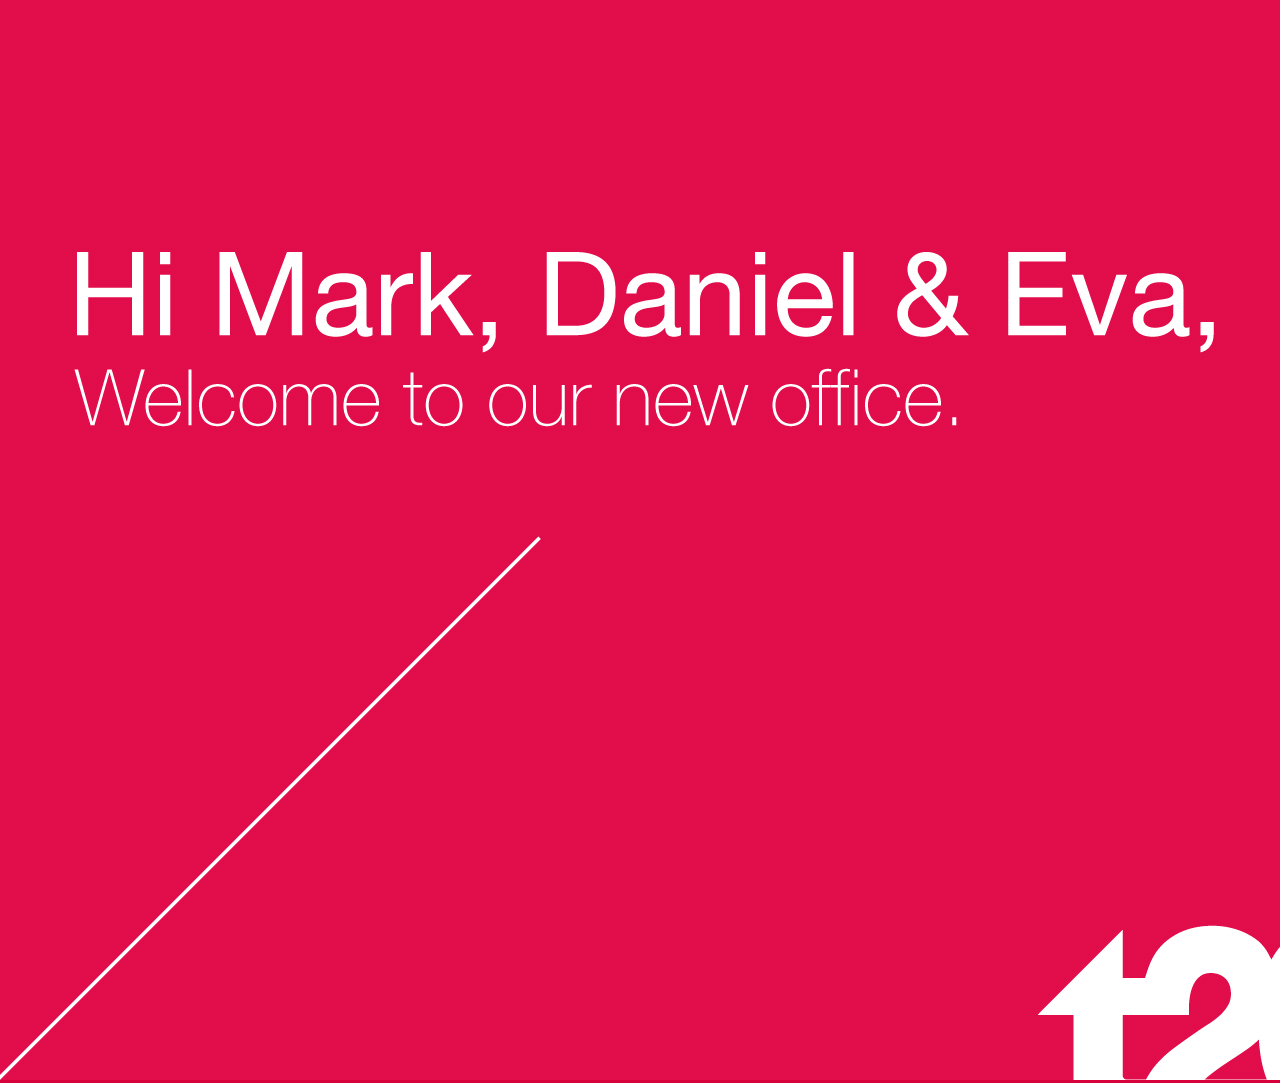
==== index.html @ d7459c8c "hi mark" ====
<!DOCTYPE html>
<html>
<head>
<meta charset="UTF-8">
<title>Welcome to T20</title>
<meta name = "viewport" content ="width=device-width, minimum-scale=1, maximum-scale=1">

<!-- CSS -->
<link rel="stylesheet" href="css/reset.css" />
</head>
<body style="background: #d7003a;">

<!-- <a href="simTV-presso-only.html"><img src="images/hi-daniel2.jpg" width="1920" height="1080"></a> -->
<img src="images/hi-mark.jpg" width="1920" height="1080">

<!-- <img style="position: absolute; top: 5%; right: 5%;" src="images/weather.png"/> -->

</body>

</html>
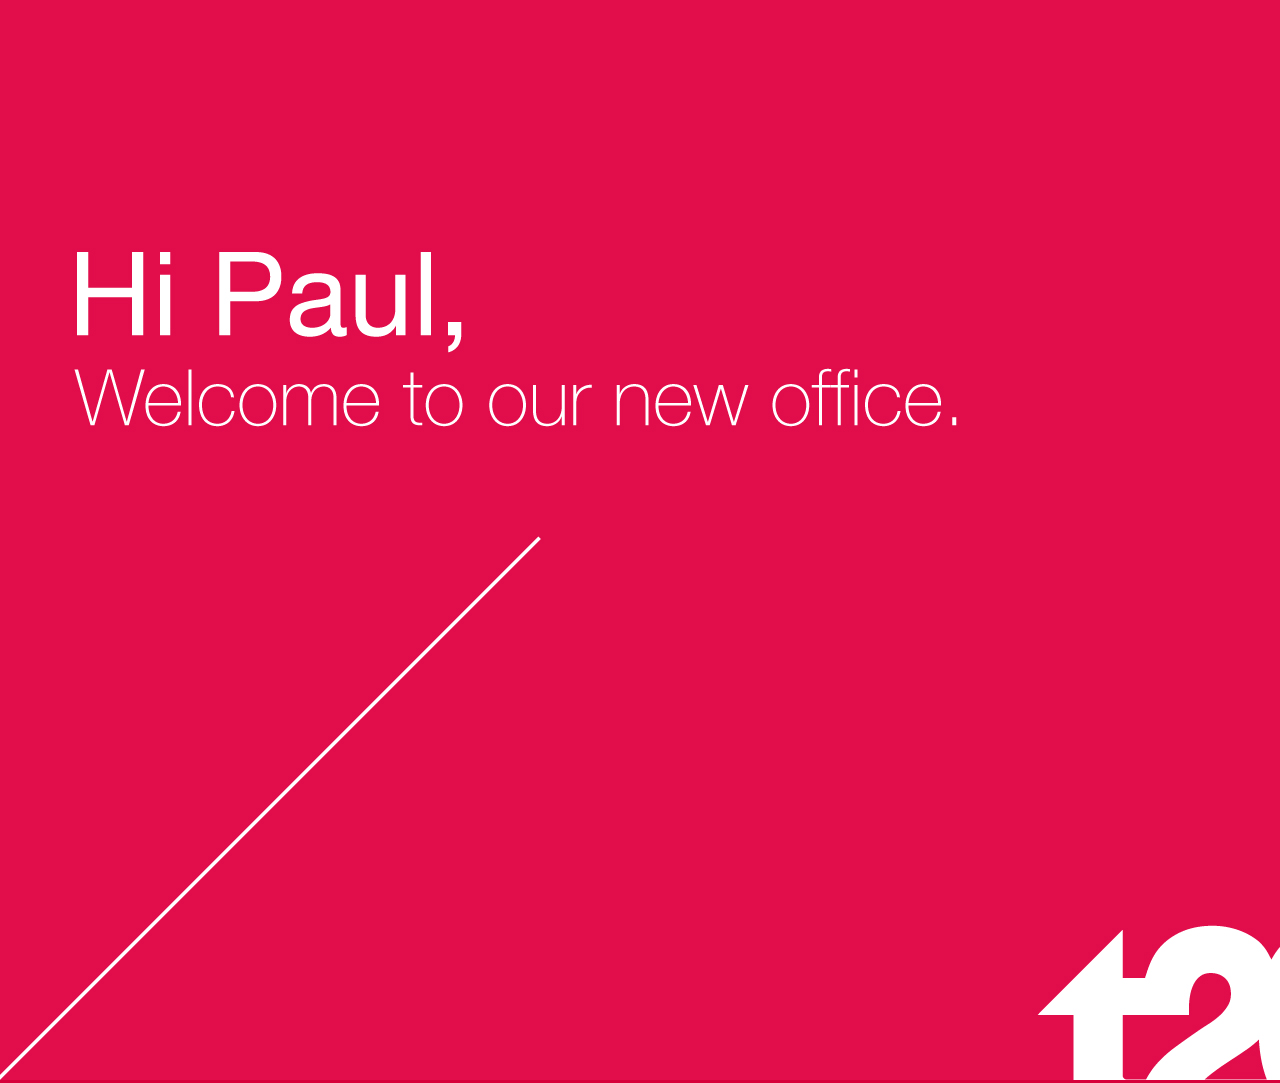
==== commit 72098311: "UPDATE to paul" ====
--- a/index.html
+++ b/index.html
@@ -11,7 +11,7 @@
 <body style="background: #d7003a;">
 
 <!-- <a href="simTV-presso-only.html"><img src="images/hi-daniel2.jpg" width="1920" height="1080"></a> -->
-<img src="images/hi-mark.jpg" width="1920" height="1080">
+<img src="images/hi-paul.jpg" width="1920" height="1080">
 
 <!-- <img style="position: absolute; top: 5%; right: 5%;" src="images/weather.png"/> -->
 
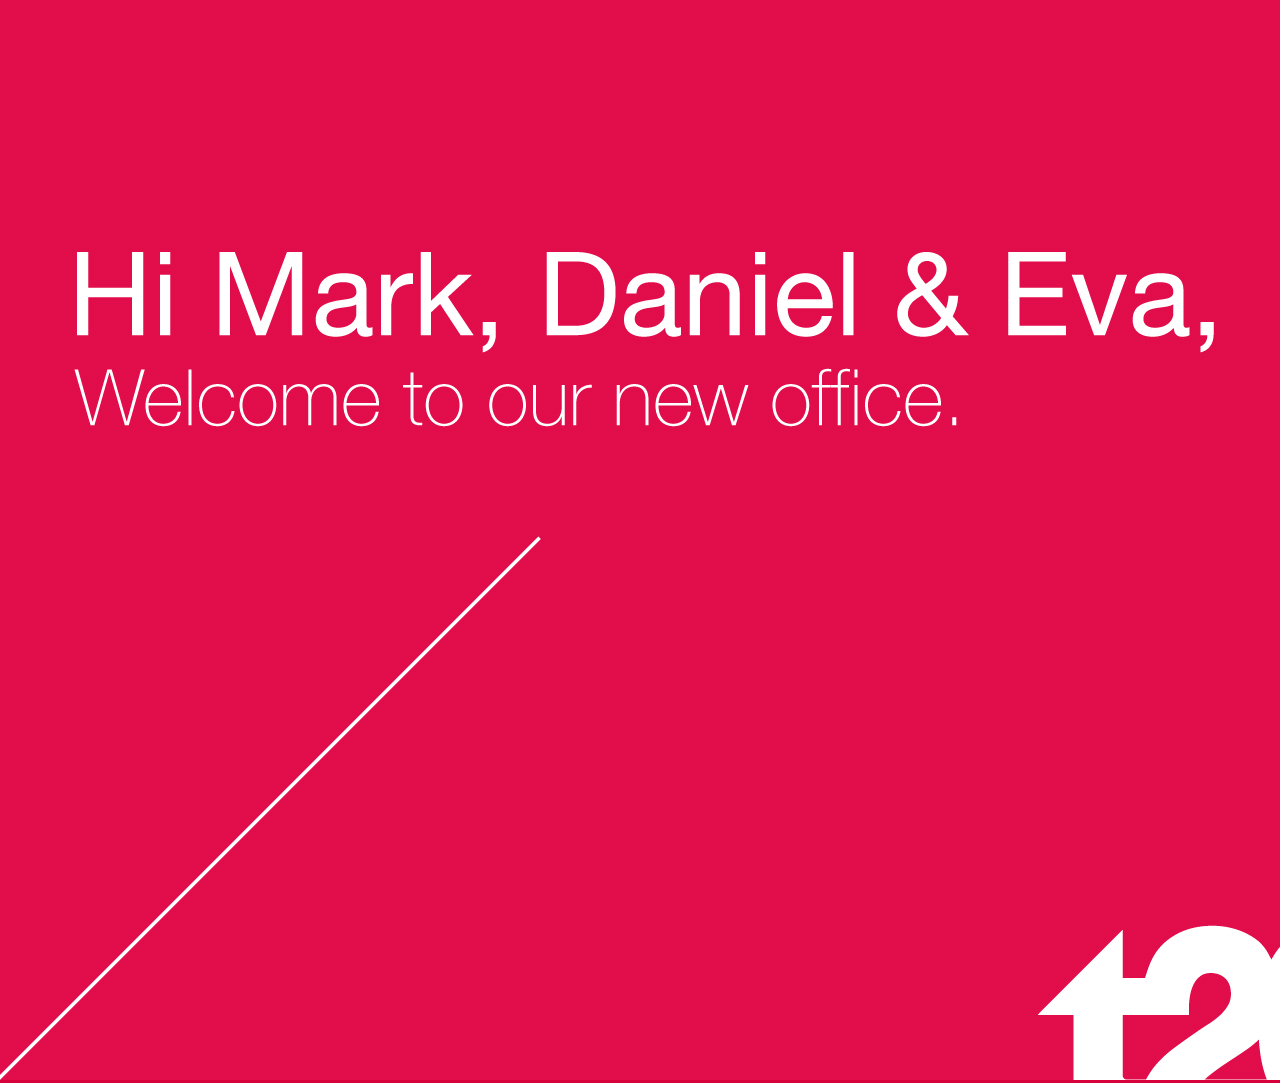
==== commit f5ccc20a: "hi mark" ====
--- a/index.html
+++ b/index.html
@@ -11,7 +11,7 @@
 <body style="background: #d7003a;">
 
 <!-- <a href="simTV-presso-only.html"><img src="images/hi-daniel2.jpg" width="1920" height="1080"></a> -->
-<img src="images/hi-paul.jpg" width="1920" height="1080">
+<img src="images/hi-mark.jpg" width="1920" height="1080">
 
 <!-- <img style="position: absolute; top: 5%; right: 5%;" src="images/weather.png"/> -->
 
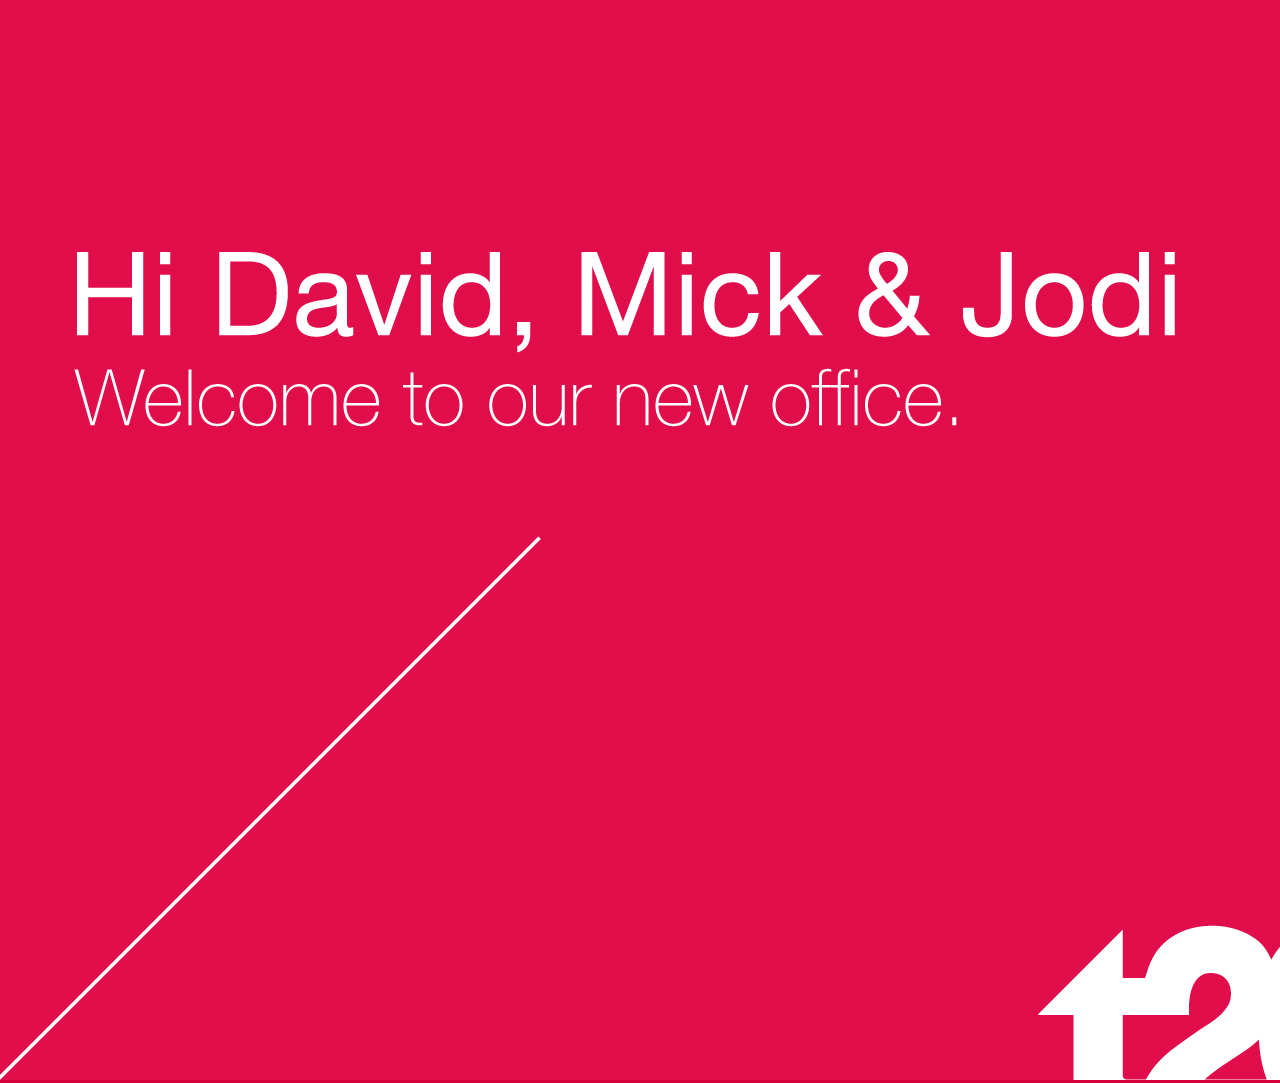
==== commit 312bff7c: "hi momentum" ====
--- a/index.html
+++ b/index.html
@@ -11,7 +11,7 @@
 <body style="background: #d7003a;">
 
 <!-- <a href="simTV-presso-only.html"><img src="images/hi-daniel2.jpg" width="1920" height="1080"></a> -->
-<img src="images/hi-mark.jpg" width="1920" height="1080">
+<img src="images/hi-momentum.jpg" width="1920" height="1080">
 
 <!-- <img style="position: absolute; top: 5%; right: 5%;" src="images/weather.png"/> -->
 
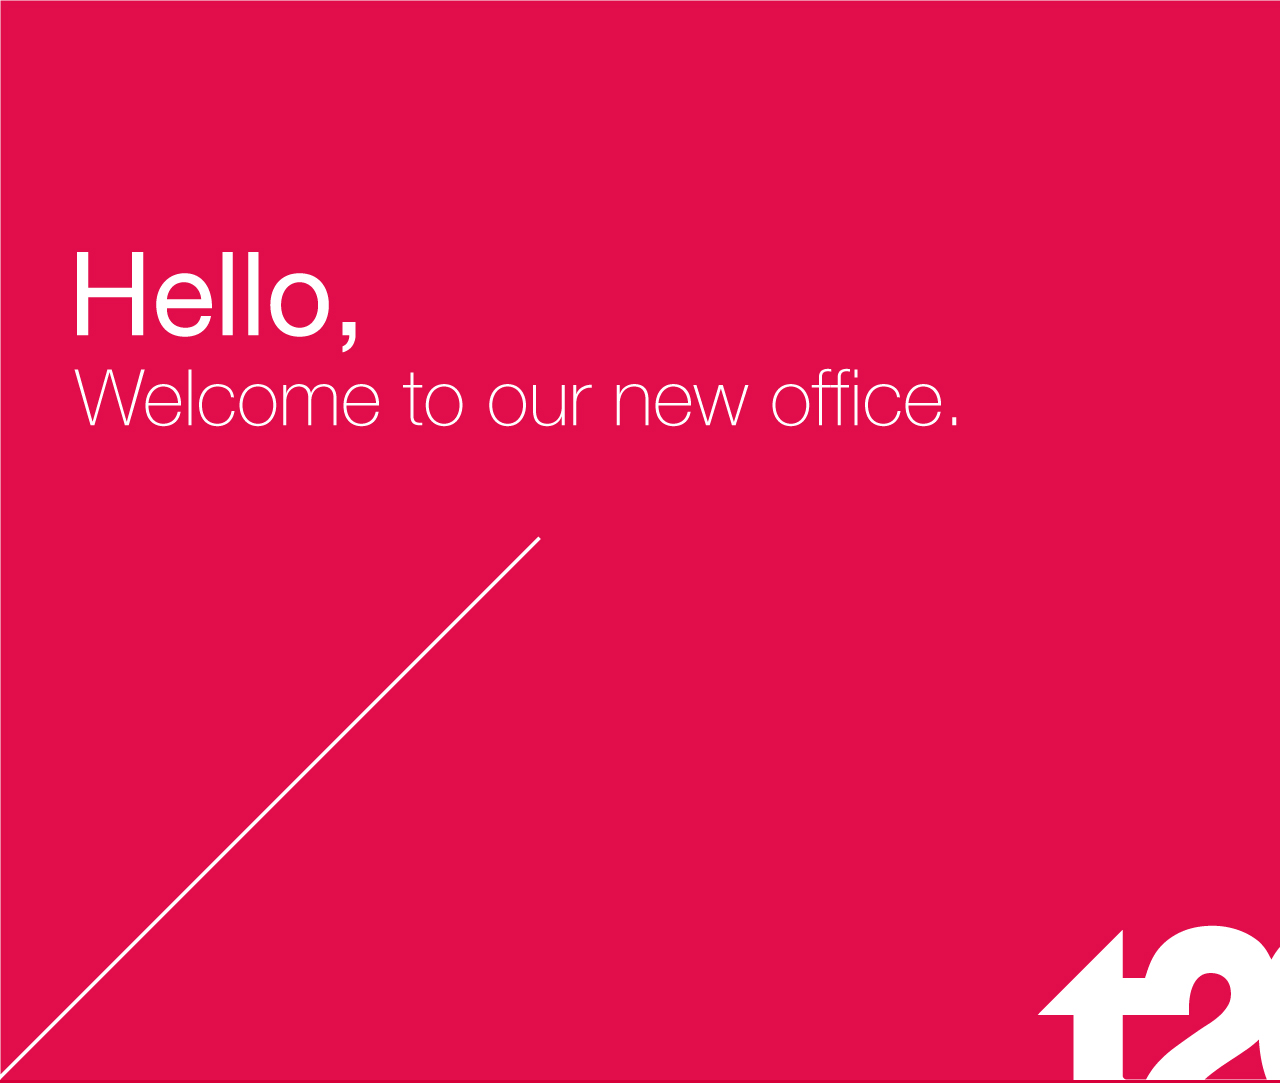
==== commit a5b496bc: "UPDATE to generic welcome" ====
--- a/index.html
+++ b/index.html
@@ -11,7 +11,7 @@
 <body style="background: #d7003a;">
 
 <!-- <a href="simTV-presso-only.html"><img src="images/hi-daniel2.jpg" width="1920" height="1080"></a> -->
-<img src="images/hi-momentum.jpg" width="1920" height="1080">
+<img src="images/welcome.jpg" width="1920" height="1080">
 
 <!-- <img style="position: absolute; top: 5%; right: 5%;" src="images/weather.png"/> -->
 
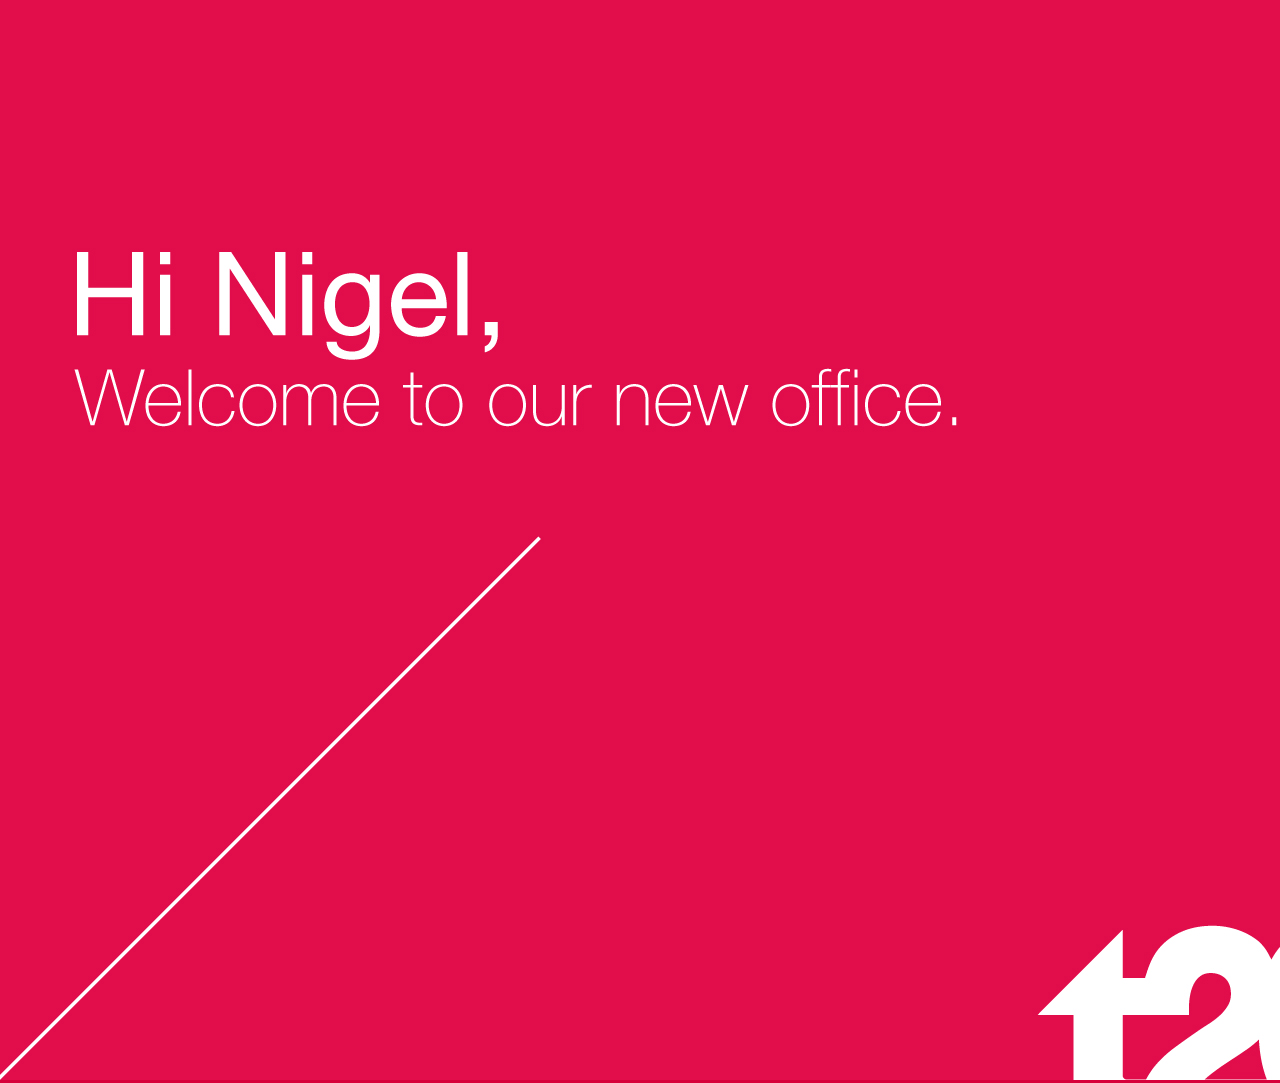
==== commit 481a000a: "no message" ====
--- a/index.html
+++ b/index.html
@@ -11,7 +11,7 @@
 <body style="background: #d7003a;">
 
 <!-- <a href="simTV-presso-only.html"><img src="images/hi-daniel2.jpg" width="1920" height="1080"></a> -->
-<img src="images/welcome.jpg" width="1920" height="1080">
+<img src="images/hi-nigel.jpg" width="1920" height="1080">
 
 <!-- <img style="position: absolute; top: 5%; right: 5%;" src="images/weather.png"/> -->
 
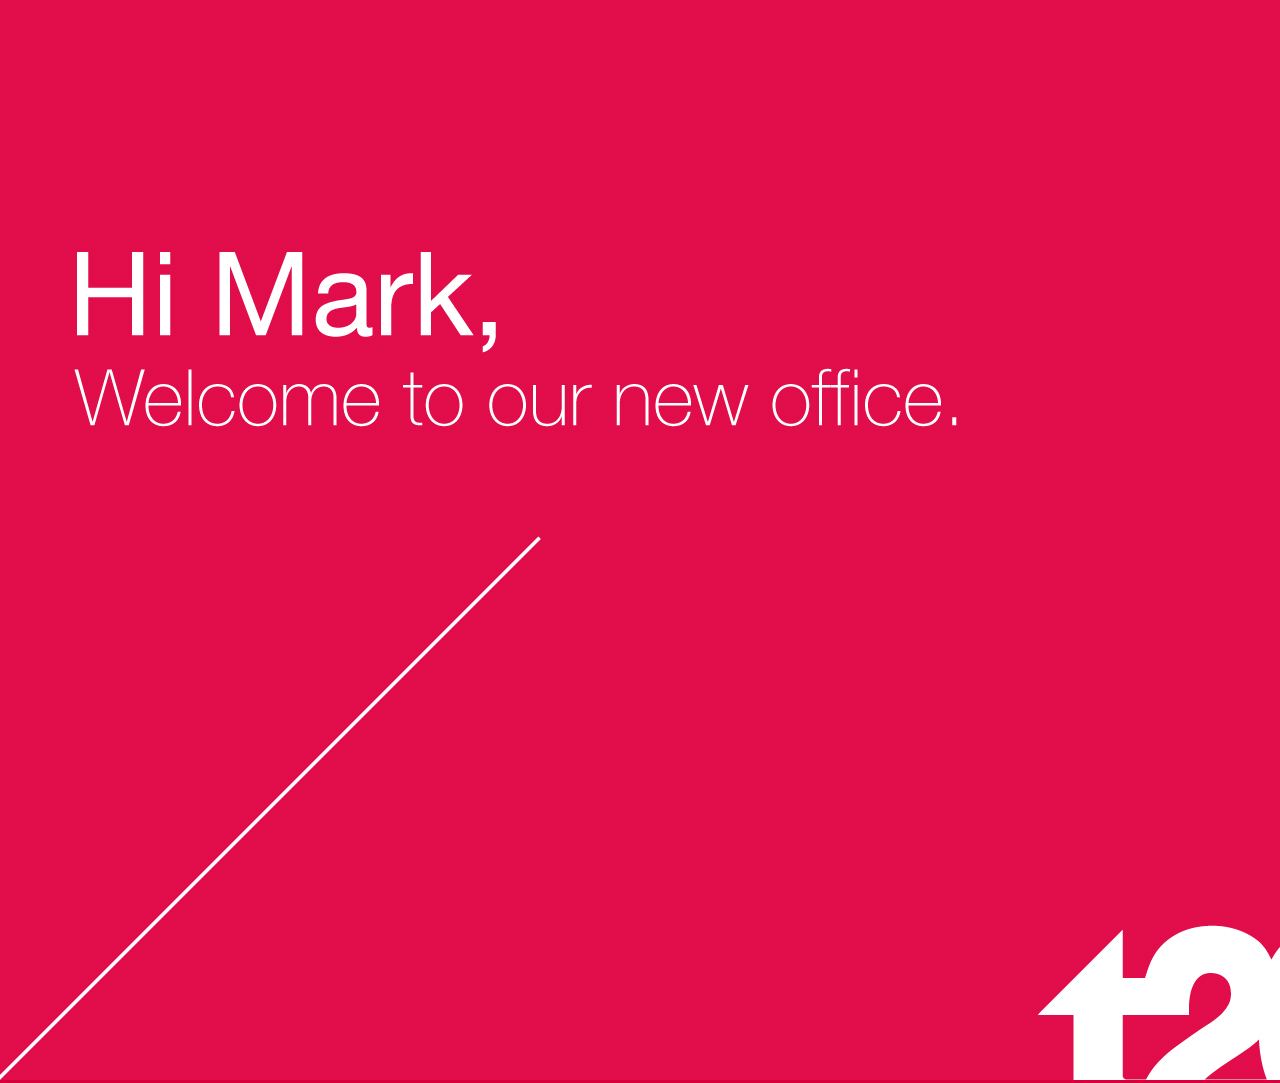
==== commit 1621afea: "hi Mark" ====
--- a/index.html
+++ b/index.html
@@ -11,7 +11,7 @@
 <body style="background: #d7003a;">
 
 <!-- <a href="simTV-presso-only.html"><img src="images/hi-daniel2.jpg" width="1920" height="1080"></a> -->
-<img src="images/hi-nigel.jpg" width="1920" height="1080">
+<img src="images/hi-mark.jpg" width="1920" height="1080">
 
 <!-- <img style="position: absolute; top: 5%; right: 5%;" src="images/weather.png"/> -->
 
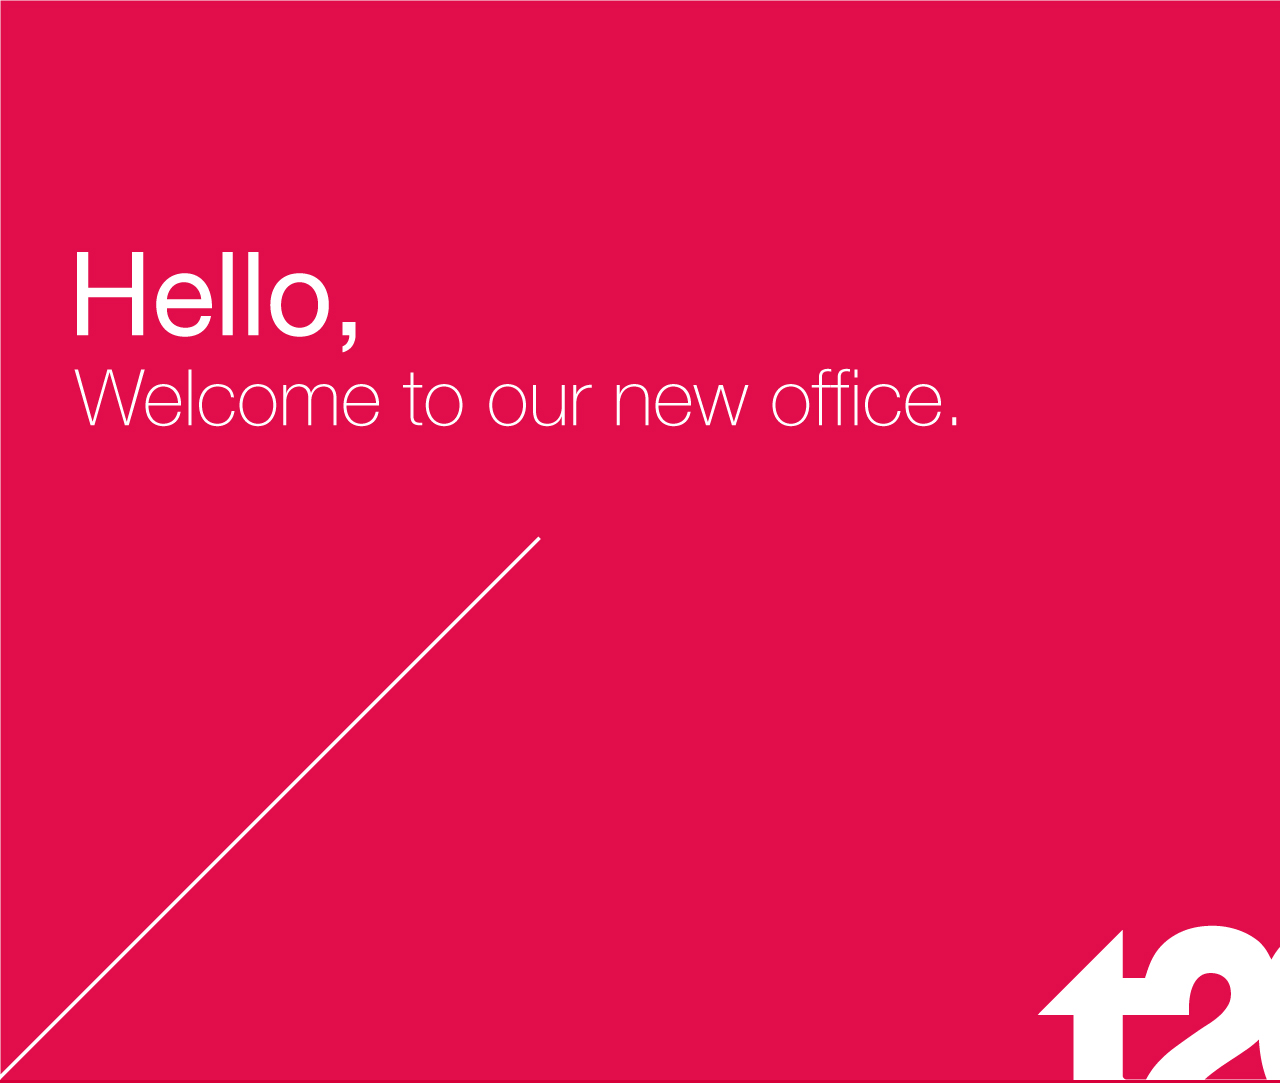
==== commit 597a3334: "welcome" ====
--- a/index.html
+++ b/index.html
@@ -11,7 +11,7 @@
 <body style="background: #d7003a;">
 
 <!-- <a href="simTV-presso-only.html"><img src="images/hi-daniel2.jpg" width="1920" height="1080"></a> -->
-<img src="images/hi-mark.jpg" width="1920" height="1080">
+<img src="images/welcome.jpg" width="1920" height="1080">
 
 <!-- <img style="position: absolute; top: 5%; right: 5%;" src="images/weather.png"/> -->
 
